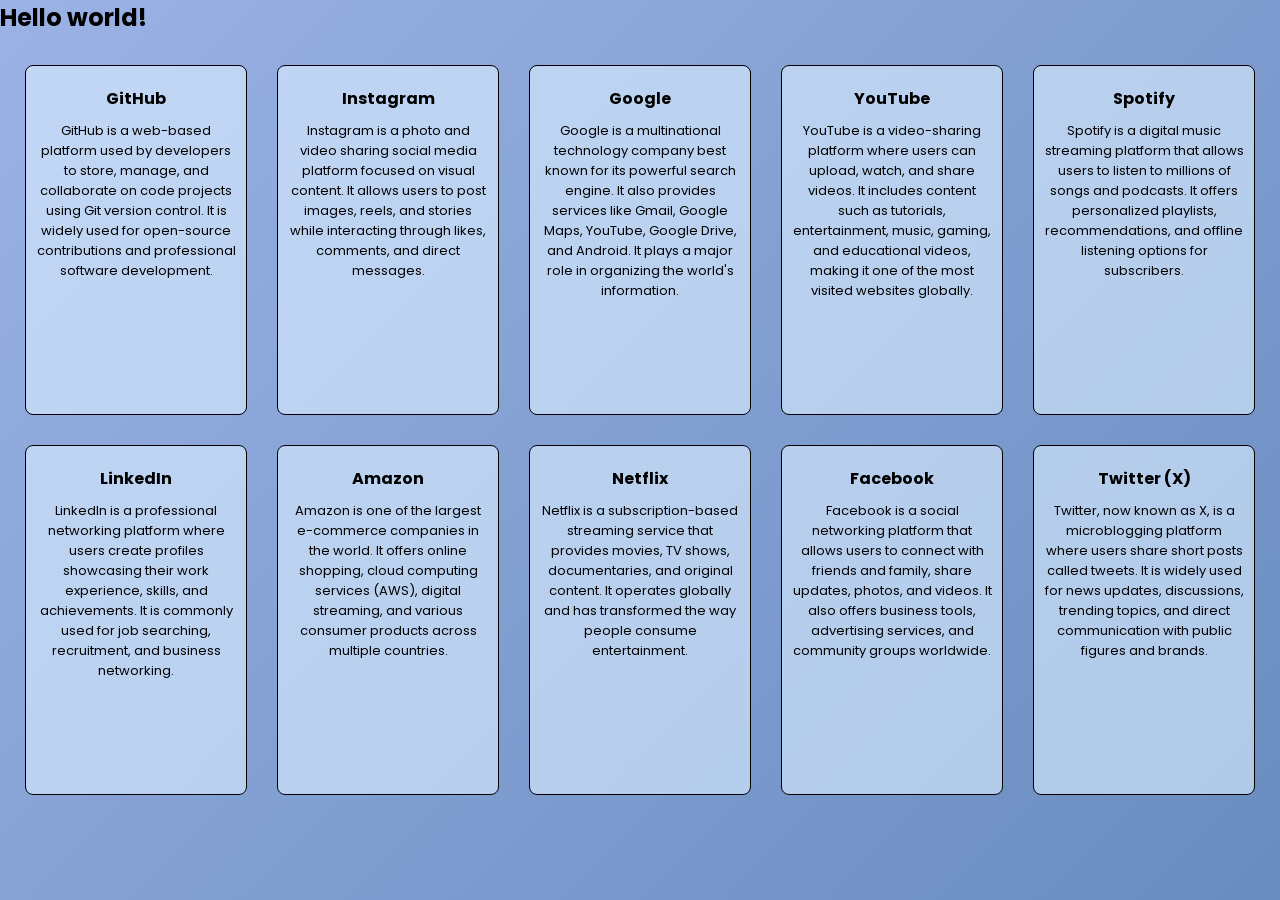
==== index.html @ be9e1950 "hehe" ====
<!doctype html>
<html lang="en">
  <head>
    <meta charset="UTF-8" />
    <meta name="viewport" content="width=device-width, initial-scale=1.0" />
    <title>JS mastering</title>
    <script src="./script.js" defer></script>
    <link rel="stylesheet" href="style.css" />
  </head>
  <body>
    <!-- <h2>This is h2</h2> -->
    <h2>Hello world!</h2>

    <p id="para"></p>

    <div class="container">
        <div id="div"></div>
    </div>
  </body>
</html>
---- style.css ----
@import url("https://fonts.googleapis.com/css2?family=Google+Sans:ital,opsz,wght@0,17..18,400..700;1,17..18,400..700&family=Poppins:ital,wght@0,100;0,200;0,300;0,400;0,500;0,600;0,700;0,800;0,900;1,100;1,200;1,300;1,400;1,500;1,600;1,700;1,800;1,900&display=swap");

* {
  margin: 0;
  padding: 0;
  box-sizing: border-box;
}

body {
  background: hsla(0, 0%, 21%, 1);
  min-height: 100vh;
  background: linear-gradient(135deg, #9bb2e5, #698cbf);

  font-family: "Poppins", sans-serif;
}

.container {
  margin: 30px 25px;
}

#div {
  display: flex;
  flex-direction: row;
  justify-content: center;
  align-items: center;
  row-gap: 30px;
  column-gap: 30px;
  flex-wrap: wrap;
  align-content: center;
}

#img {
  max-height: 100px;
}

.inner_div {
  display: flex;
  flex-direction: column;
  align-items: center;
  justify-content: flex-start;
  gap: 10px;
  text-align: center;

  /* background-color: aliceblue; */
  background-color: #d8edffa3;

  border: 1px solid black;

  border-radius: 8px;
  padding: 10px;
  /* max-width: 210px; */
  flex-basis: 210px;
  flex-grow: 1;
  min-height: 350px;
  overflow: auto;

  transition: all 0.2s ease;
}

.inner_div:hover {
  transform: scale(1.02);
}

#dis {
  font-size: small;
}

#caption {
  font-weight: bold;
  /* color: black; */
}

a {
  text-decoration: none;
  color: black;
}

.GitHub {
  order: 1;
}

.Instagram {
  order: 2;
}
.Google {
  order: 3;
}
.YouTube {
  order: 4;
}

.Spotify {
  order: 5;
}

.LinkedIn {
  order: 6;
}

.Amazon {
  order: 7;
}

.Netflix {
  order: 8;
}
.Facebook {
  order: 9;
}

.Twitter {
  order: 10;
}
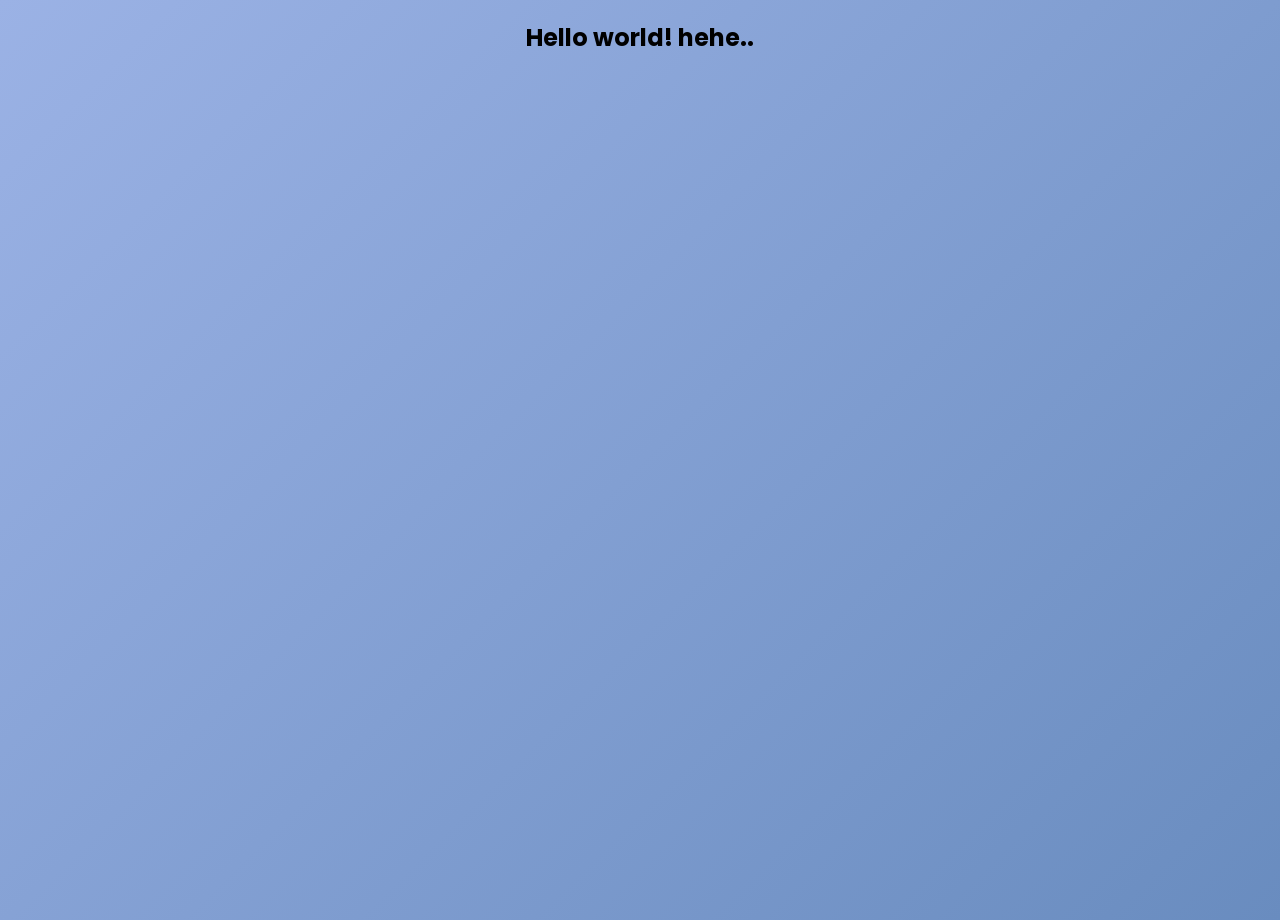
==== commit c9f99f3f: "hehe" ====
--- a/index.html
+++ b/index.html
@@ -9,12 +9,12 @@
   </head>
   <body>
     <!-- <h2>This is h2</h2> -->
-    <h2>Hello world!</h2>
+    <h2 id="heading">Hello world! hehe..</h2>
 
     <p id="para"></p>
 
     <div class="container">
-        <div id="div"></div>
+      <div id="div"></div>
     </div>
   </body>
 </html>
--- a/style.css
+++ b/style.css
@@ -29,7 +29,7 @@
   align-content: center;
 }
 
-#img {
+.img {
   max-height: 100px;
 }
 
@@ -59,13 +59,24 @@
 
 .inner_div:hover {
   transform: scale(1.02);
+  /* The soft drop shadow */
+  box-shadow:
+    0 0 0 1px #2b3a4a,
+    /* 1st Shadow: Acts as the solid crisp border */ 4px 4px 10px
+      rgba(0, 0, 0, 0.315);
+
+  /* The crisp dark outline seen on the cards */
+  border: 1px solid #2d2d2d;
+  background-color: hsla(212, 71%, 89%, 0.938);
+
+  cursor: pointer;
 }
 
-#dis {
+.dis {
   font-size: small;
 }
 
-#caption {
+.caption {
   font-weight: bold;
   /* color: black; */
 }
@@ -111,3 +122,8 @@
 .Twitter {
   order: 10;
 }
+
+#heading {
+  text-align: center;
+  margin: 20px;
+}
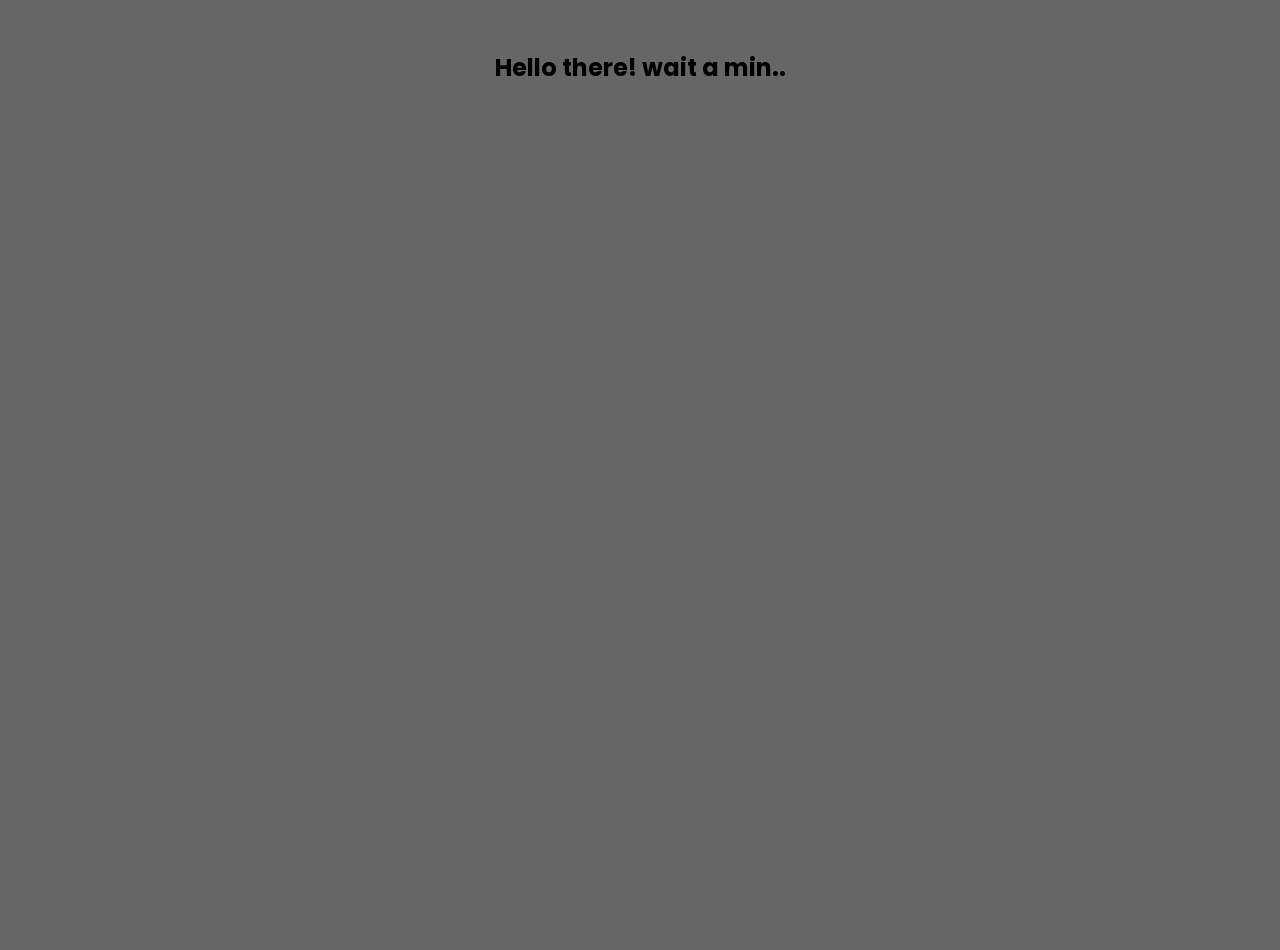
==== commit 0ac32ebf: "hehe" ====
--- a/index.html
+++ b/index.html
@@ -6,15 +6,31 @@
     <title>JS mastering</title>
     <script src="./script.js" defer></script>
     <link rel="stylesheet" href="style.css" />
+    <link
+      rel="stylesheet"
+      href="https://cdnjs.cloudflare.com/ajax/libs/font-awesome/4.7.0/css/font-awesome.min.css"
+    />
   </head>
   <body>
     <!-- <h2>This is h2</h2> -->
-    <h2 id="heading">Hello world! hehe..</h2>
+    <h2 id="heading" title="description">Hello there! wait a min..</h2>
+    <!-- <div class="div">
+  
+      <button id="btn" onclick="changeColor()">Change Color</button>
+      <p id="para">rgb(102, 102, 102)</p>
+</div > -->
 
-    <p id="para"></p>
+    <!-- <p id="para1"></p> -->
 
     <div class="container">
       <div id="div"></div>
     </div>
+    <!-- <iframe
+      src="https://www.youtube.com/embed/tgbNymZ7vqY?playlist=tgbNymZ7vqY&loop=1&autoplay=1&&start=60"
+      frameborder="1"
+      title="description"
+      loading="eager"
+    >
+    </iframe> -->
   </body>
 </html>
--- a/style.css
+++ b/style.css
@@ -7,9 +7,9 @@
 }
 
 body {
-  background: hsla(0, 0%, 21%, 1);
+  background: rgb(102, 102, 102);
   min-height: 100vh;
-  background: linear-gradient(135deg, #9bb2e5, #698cbf);
+  /* background: linear-gradient(135deg, #9bb2e5, #698cbf); */
 
   font-family: "Poppins", sans-serif;
 }
@@ -125,5 +125,57 @@
 
 #heading {
   text-align: center;
+
   margin: 20px;
+  margin-top: 50px;
 }
+
+#btn {
+  margin: 20px;
+  text-align: center;
+  padding: 10px;
+  border: 1px solid #2b3a4a;
+  border-radius: 5px;
+  background-color: #35587e;
+  color: white;
+  cursor: pointer;
+  transition: all 0.1s ease;
+  font-size: large;
+  font-weight: bold;
+
+  width: 175px;
+}
+
+#btn:active {
+  transform: scale(0.98); 
+}
+
+
+#para {
+  margin: 20px;
+  text-align: center;
+  padding: 10px;
+  border: 1px solid #2b3a4a;
+  border-radius: 5px;
+  background-color: #2b3a4a;
+  color: white;
+  /* cursor: pointer; */
+  /* transition: all 0.1s ease; */
+  font-size: large;
+  font-weight: bold;
+
+  width: 30%;
+}
+
+/* #para:active {
+  transform: scale(0.98); 
+} */
+
+.div {
+  display: flex;
+  flex-direction: column;
+  align-items: center;
+}
+
+
+
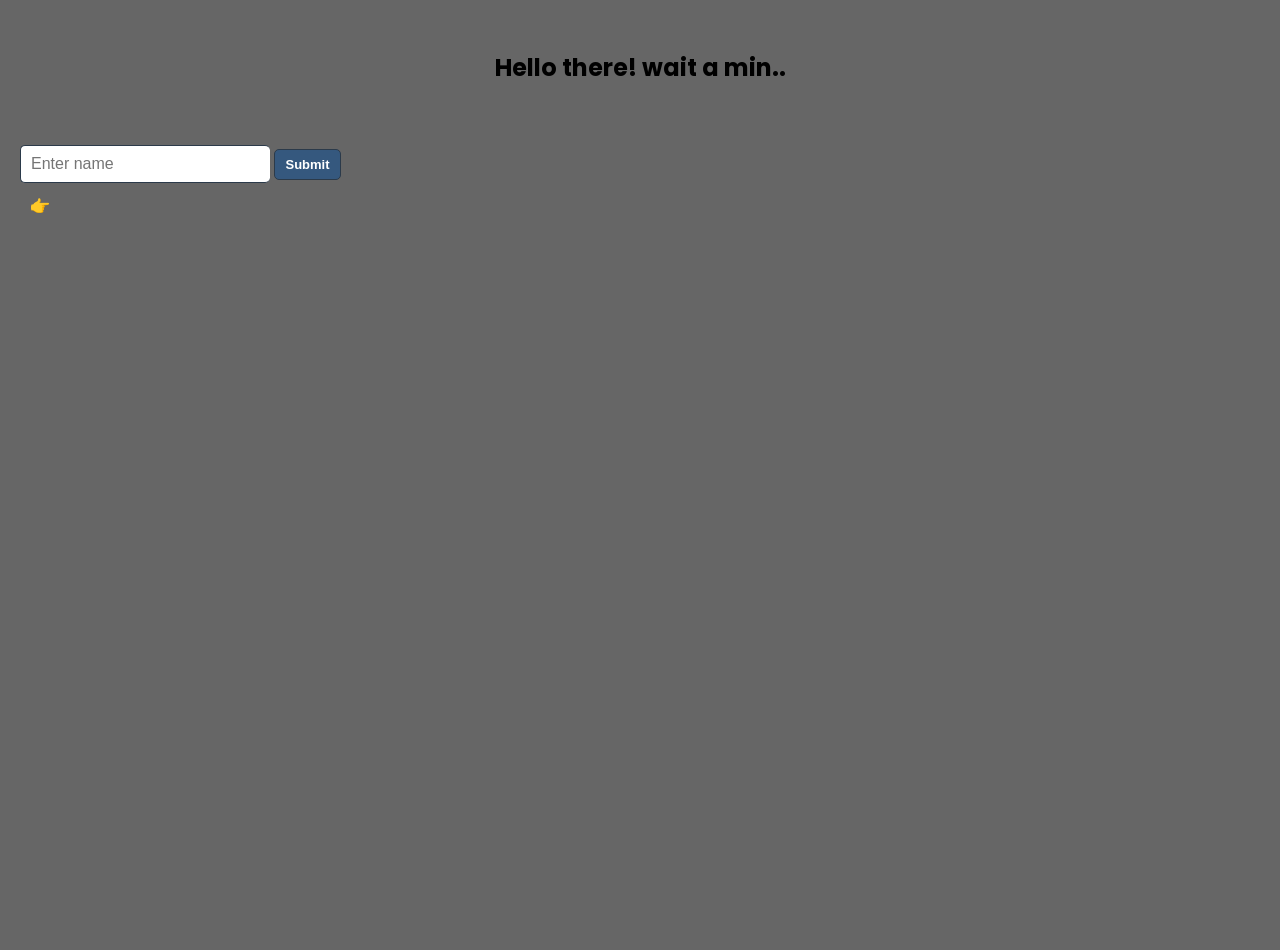
==== commit 4f085968: "respo" ====
--- a/index.html
+++ b/index.html
@@ -6,10 +6,10 @@
     <title>JS mastering</title>
     <script src="./script.js" defer></script>
     <link rel="stylesheet" href="style.css" />
-    <link
+    <!-- <link
       rel="stylesheet"
       href="https://cdnjs.cloudflare.com/ajax/libs/font-awesome/4.7.0/css/font-awesome.min.css"
-    />
+    /> -->
   </head>
   <body>
     <!-- <h2>This is h2</h2> -->
@@ -32,5 +32,9 @@
       loading="eager"
     >
     </iframe> -->
+
+    <input type="text" placeholder="Enter name" id="inp" />
+    <input type="submit" value="Submit" id="btnn" />
+    <p id="po"></p>
   </body>
 </html>
--- a/style.css
+++ b/style.css
@@ -130,6 +130,44 @@
   margin-top: 50px;
 }
 
+#inp {
+  margin-left: 20px;
+  height: 38px;
+  width: 250px;
+  border-radius: 5px;
+  border: 1px solid #2b3a4a;
+  border-right: none;
+  padding: 10px;
+  font-size: 16px;
+  outline: none;
+}
+
+#po {
+  margin-left: 20px;
+  border-radius: 5px;
+  padding: 10px;
+  font-size: 16px;
+  outline: none;
+}
+
+#po::before {
+  content: "👉 ";
+}
+
+#btnn {
+  text-align: center;
+  padding: 7px;
+  border: 1px solid #2b3a4a;
+  border-radius: 5px;
+  background-color: #35587e;
+  color: white;
+  cursor: pointer;
+  transition: all 0.1s ease;
+  font-size: small;
+  font-weight: bold;
+  width: 67px;
+}
+
 #btn {
   margin: 20px;
   text-align: center;
@@ -146,10 +184,10 @@
   width: 175px;
 }
 
+#btnn:active,
 #btn:active {
-  transform: scale(0.98); 
-}
-
+  transform: scale(0.98);
+}
 
 #para {
   margin: 20px;
@@ -176,6 +214,3 @@
   flex-direction: column;
   align-items: center;
 }
-
-
-
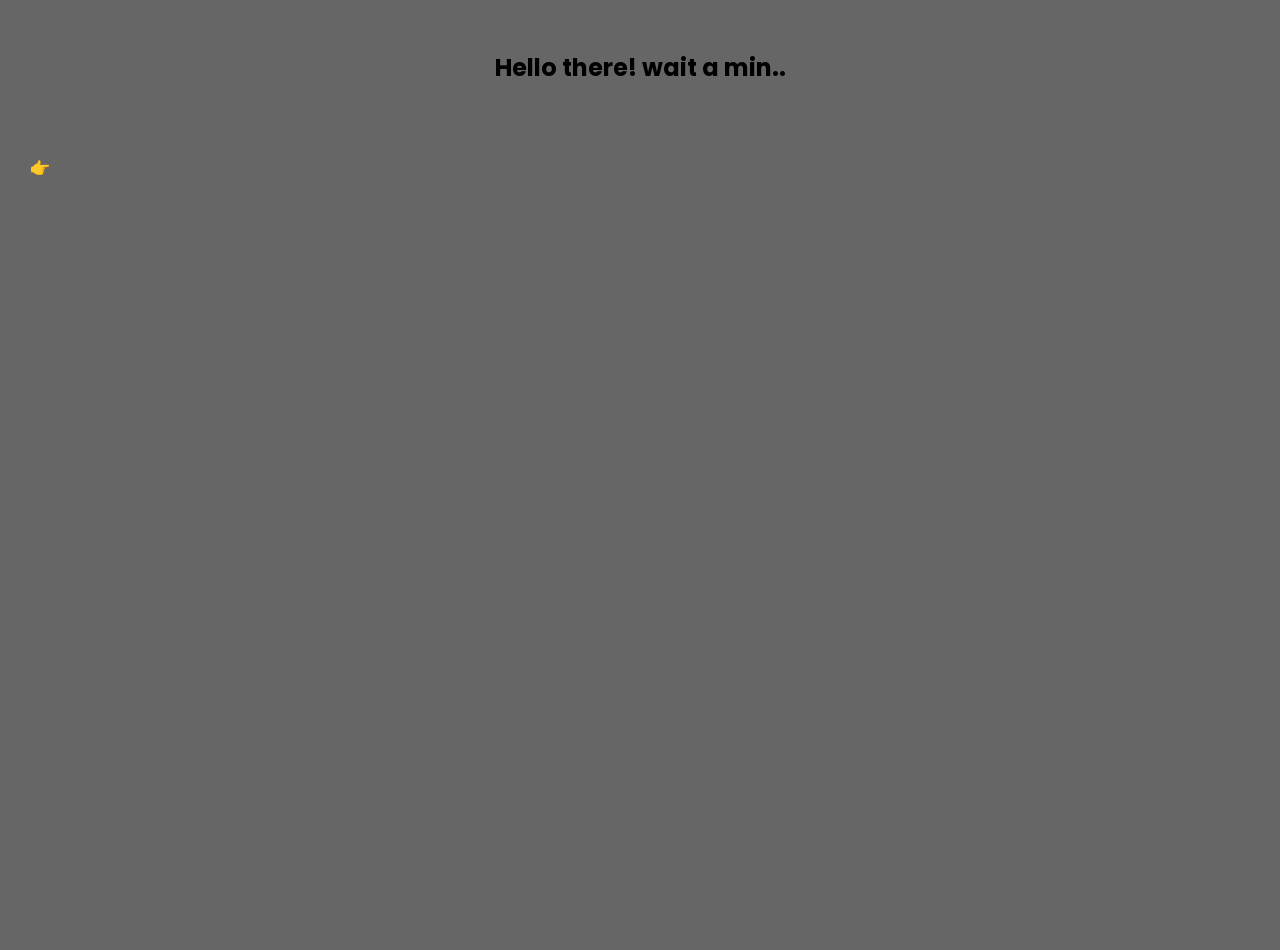
==== commit 903fff7c: "respo" ====
--- a/index.html
+++ b/index.html
@@ -33,8 +33,8 @@
     >
     </iframe> -->
 
-    <input type="text" placeholder="Enter name" id="inp" />
-    <input type="submit" value="Submit" id="btnn" />
+    <!-- <input type="text" placeholder="Enter name" id="inp" />
+    <input type="submit" value="Submit" id="btnn" /> -->
     <p id="po"></p>
   </body>
 </html>
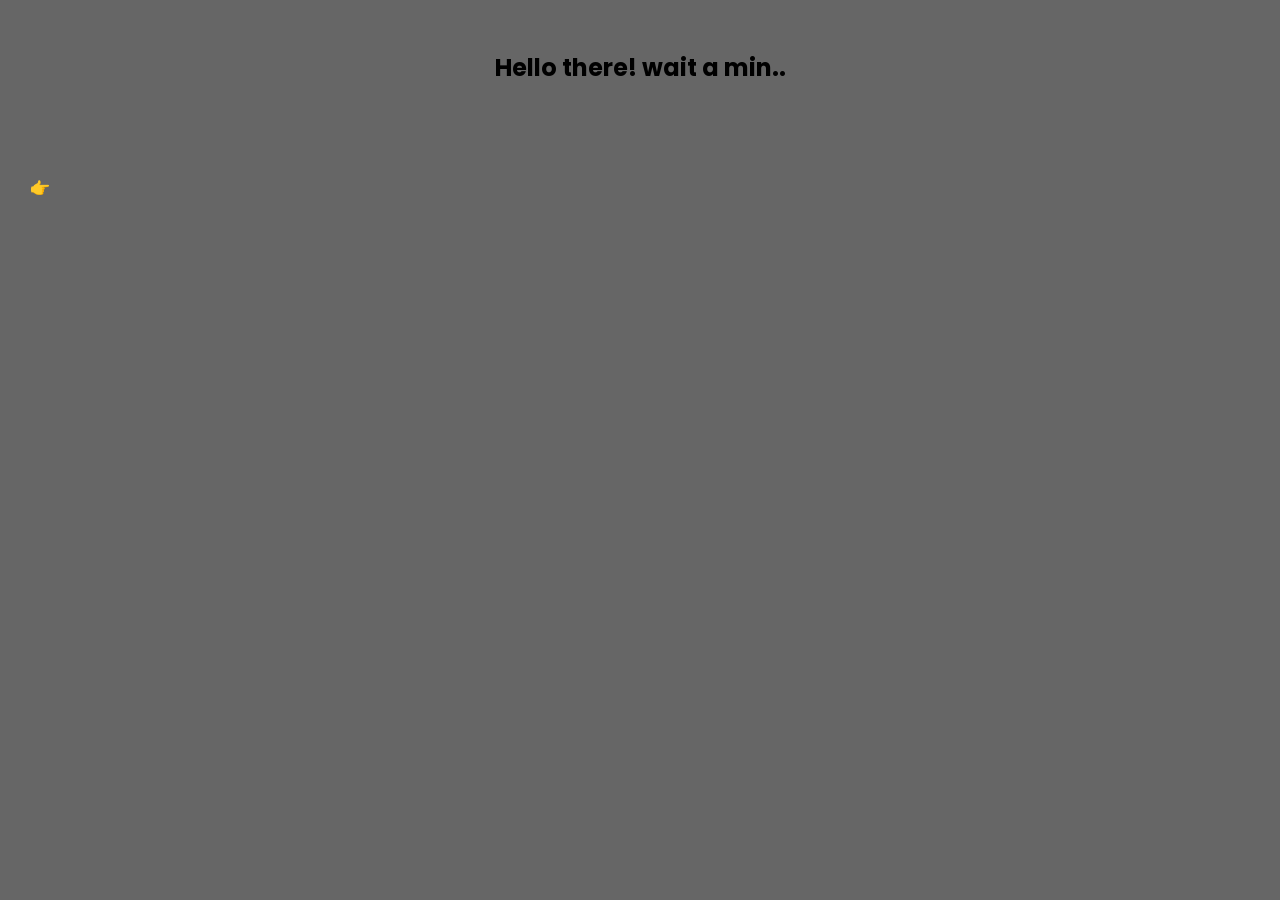
==== commit db5117fa: "respo" ====
--- a/index.html
+++ b/index.html
@@ -35,6 +35,7 @@
 
     <!-- <input type="text" placeholder="Enter name" id="inp" />
     <input type="submit" value="Submit" id="btnn" /> -->
-    <p id="po"></p>
+    <p class="po" id="po"></p>
+    <p class="po" hidden id="po1"></p>
   </body>
 </html>
--- a/style.css
+++ b/style.css
@@ -126,8 +126,8 @@
 #heading {
   text-align: center;
 
-  margin: 20px;
-  margin-top: 50px;
+  padding: 20px;
+  padding-top: 50px;
 }
 
 #inp {
@@ -142,7 +142,7 @@
   outline: none;
 }
 
-#po {
+.po {
   margin-left: 20px;
   border-radius: 5px;
   padding: 10px;
@@ -150,7 +150,7 @@
   outline: none;
 }
 
-#po::before {
+.po::before {
   content: "👉 ";
 }
 
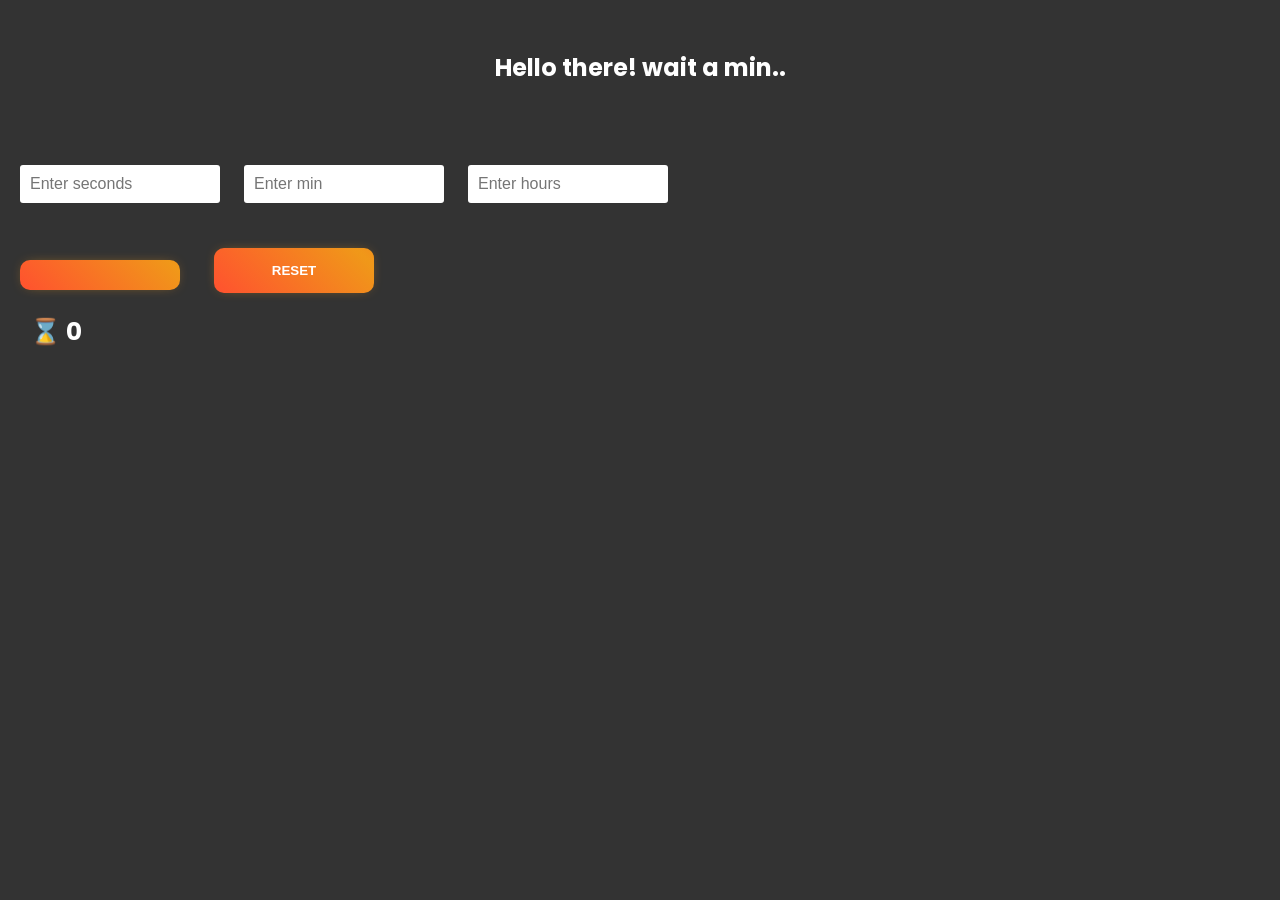
==== commit f56e1b19: "respo" ====
--- a/index.html
+++ b/index.html
@@ -3,7 +3,8 @@
   <head>
     <meta charset="UTF-8" />
     <meta name="viewport" content="width=device-width, initial-scale=1.0" />
-    <title>JS mastering</title>
+    <!-- <title class="title">JS mastering</title> -->
+    <title class="title">0</title>
     <script src="./script.js" defer></script>
     <link rel="stylesheet" href="style.css" />
     <!-- <link
@@ -35,7 +36,15 @@
 
     <!-- <input type="text" placeholder="Enter name" id="inp" />
     <input type="submit" value="Submit" id="btnn" /> -->
-    <p class="po" id="po"></p>
-    <p class="po" hidden id="po1"></p>
+    <input type="text" placeholder="Enter seconds" />
+    <input type="text" placeholder="Enter min" />
+    <input type="text" placeholder="Enter hours" />
+    <br />
+    <br />
+    <button type="submit"></button>
+    <button onclick="pause()">RESET</button>
+    <p class="po p" id="po">0</p>
+    <p class="hide" id="msg">Finished!!</p>
+    <audio  src="PHIR KABHI Full Video Song  M (mp3cut.net).mp3"></audio>
   </body>
 </html>
--- a/style.css
+++ b/style.css
@@ -7,7 +7,8 @@
 }
 
 body {
-  background: rgb(102, 102, 102);
+  background: #333;
+  color: white;
   min-height: 100vh;
   /* background: linear-gradient(135deg, #9bb2e5, #698cbf); */
 
@@ -151,7 +152,7 @@
 }
 
 .po::before {
-  content: "👉 ";
+  content: "⌛ ";
 }
 
 #btnn {
@@ -214,3 +215,83 @@
   flex-direction: column;
   align-items: center;
 }
+
+input {
+  margin-bottom: 20px;
+  margin-left: 20px;
+  height: 38px;
+  width: 200px;
+  border-radius: 3px;
+  outline: none;
+  border: none;
+  padding: 10px;
+  font-size: 16px;
+
+}
+
+input:active {
+  border: 1px solid #2b3a4a;
+}
+
+
+
+/* CSS */
+button {
+  min-width: 160px;
+  margin: 10px;
+  margin-top: 0;
+  margin-left: 20px;
+  padding: 15px 30px;
+  text-align: center;
+  text-transform: uppercase;
+  transition: 0.25s;
+  background-size: 200% auto;
+  color: white;
+  border-radius: 10px;
+  /* display: block; */
+  border: 0px;
+  font-weight: 700;
+  box-shadow: 0px 0px 14px -7px #f09819;
+  background-image: linear-gradient(45deg, #FF512F 0%, #F09819  51%, #FF512F  100%);
+  cursor: pointer;
+  user-select: none;
+  -webkit-user-select: none;
+  touch-action: manipulation;
+}
+
+button:hover {
+  background-position: right center;
+  /* change the direction of the change here */
+  color: #fff;
+  text-decoration: none;
+}
+
+button:active {
+  transform: scale(0.95);
+}
+
+.p{
+  font-size: 25px;
+  font-weight: bold;
+
+}
+
+.hide {
+  display: none;
+}
+
+#msg {
+  margin: 20px;
+  max-width: 400px;
+  text-align: center;
+  padding: 10px;
+  border: 2px solid #004103;
+  border-radius: 5px;
+  background-color: #00ff3752;
+  color: rgba(255, 255, 255, 0.829);
+  text-transform: capitalize;
+  font-size: large;
+  font-weight: bold;
+  
+  
+}
